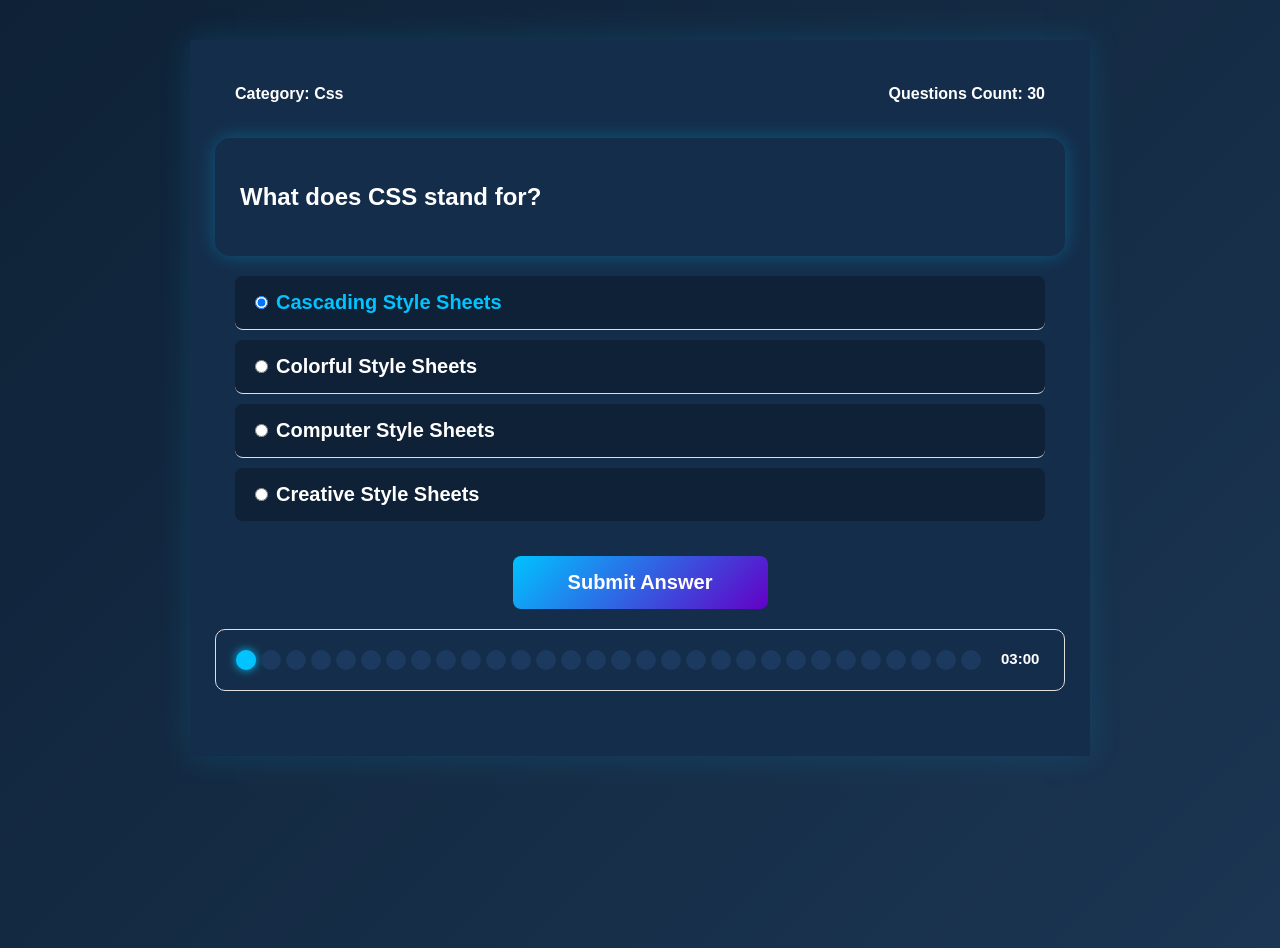
==== cssQuiz.html @ a4527f23 "First" ====
<!DOCTYPE html>
<html lang="en">
<head>
    <meta charset="UTF-8">
    <meta name="viewport" content="width=device-width, initial-scale=1.0">
    <title>Quiz App</title>
    <link rel="stylesheet" href="style.css">
   
</head>

<body>
<div class="quiz-app">
    <div class="quiz-info">
         <div class="category">Category: <span>Css</span></div>
         <div class="count">Questions Count: <span></span></div>
    </div>
<div class="quiz-area"></div>
<div class="answers-area"></div>
<button class="submit">Submit Answer</button>

<div class="bullets">
    <div class="spans"></div>
    <div class="countdown"></div>
    </div>

    <div class="results"></div>
</div>
 <script  src="script.js"></script>
 <script>getCssQuestions();</script>
</body>
</html>
---- style.css ----
*{
    box-sizing: border-box;
}
body{
    font-family: Tahoma,Arial;
    height: 100vh;
    /* background-color:  #ffffff; */
    background: linear-gradient(135deg, #0e2136, #1b3552);
}
.quiz-app{
margin: 40px auto;
max-width: 900px;
width: 100%;
background-color: #142d4a;
padding: 25px;
box-shadow: 0 0 30px rgba(0, 195, 255, 0.15);
}
.quiz-app .quiz-info{
display: flex;
background-color: #142d4a;
color: white;
padding: 20px;
}
.quiz-app .quiz-info .category{flex: 1;
font-weight: bold;}
.quiz-app .quiz-info .count{
flex: 1;
text-align: right;
font-weight: bold;
}
.quiz-app .quiz-area{
background-color: linear-gradient(135deg, #00c3ff, #6300c6);
    color: white;
    border-radius: 15px;
    padding: 25px;
    margin-top: 15px;
    box-shadow: 0 0 20px rgba(0, 195, 255, 0.3);
}
.quiz-app .quiz-area .h2{
    margin: 0;

}
.quiz-app .answers-area{
padding: 20px 20px  5px;

}

.quiz-app .answers-area .answer {
    background-color: #0e2136;
    padding: 15px ;
    margin-bottom: 10px;
    border-radius: 8px;
    color: white;
    transition: 0.3s ease;
}
.quiz-app .answers-area .answer:hover {
    background-color: #1c3a5f;
}

.quiz-app .answers-area .answer:not(:last-child){
    border-bottom: 1px solid #dfdfdf;
}

.quiz-app .answers-area .answer input[type="radio"]:checked + label{
color: #00c3ff;
}
.quiz-app .answers-area .answer label{
    cursor: pointer;
    font-weight: bold;
    
    font-size: 20px;
    margin-left: 5px;
}
.quiz-app .submit{
   background: linear-gradient(135deg, #00c3ff, #6300c6);
    display: block;
    width: 30%;
    padding: 15px;
    border: none;
    color: #fff;
    font-weight: bold;
    font-size: 20px;
    cursor: pointer;
    border-radius:8px ;
    margin: 20px auto;
    transition: 0.3s ease;
}
.quiz-app .submit:hover{
     transform: translateY(-3px);
    box-shadow: 0 10px 25px rgba(0, 195, 255, 0.4);
}
.quiz-app .bullets{
    border: 1px solid #dfdfdf;
  background-color: #142d4a;
    border-radius: 10px;
    padding: 20px;
    display: flex;
}
.quiz-app .bullets .spans{
flex: 1;
display: flex;
width: 100%;
}
.quiz-app .bullets .spans span{
   width: 20px;
    height: 20px;
    background-color: #1c3a5f;
    margin-right: 5px;
    border-radius: 50%;
}
.quiz-app .bullets .spans span.on{
    background-color: #00c3ff;
    box-shadow: 0 0 10px #00c3ff;
}
.quiz-app .countdown{
    margin-left: 15px;
    width: 100%;
    font-weight: bold;
    font-size: 15px;
    color: white;
   
}
.quiz-app .results{
    text-align: center;
    font-size: 20px;
    font-weight: bolder;
    padding: 20px;
    border-radius: 10px;
}
.quiz-app .results span{
font-weight: bold;
}
.quiz-app .results span.bad{
color:#dc0a0a 
}
.quiz-app .results span.good{
color:#009688 ;
}
.quiz-app .results span.perfect{
color: #0075ff;
}


/* CARDS */
h1{
    text-align: center;
    color: white;
    margin-bottom: 50px;
    position: absolute;
    left: 50%;
    top: 10%;
    transform: translate(-50%, -50%);
}

.CardContainer{ 
    display: flex;
    justify-content: center;
    align-items: center;
    gap: 400px;
    height: 100%;
    width: 100%;
    background-color: #0e2136;
  
}
.Card{
    background-color: #142d4a;
    width: 280px;
    height: 300px;
    aspect-ratio: 1/1;
    border-radius: 10px;
    position: relative;
    display: flex;
    justify-content: center;
    align-items: center;
    flex-direction: column;
    overflow: hidden;
    z-index: 0;
}
.Card h2{
    color: white;
    font-size: 25px;
    font-weight: bold;
 text-shadow: 0 0 8px rgba(0, 195, 255, 0.6);
}
.Card a{
   background: linear-gradient(135deg, #00c3ff, #6300c6);
    transition: all 0.3s ease;
    text-decoration: none;
    color: white;
    font-size: 15px;
    font-weight: bold;
    padding: 10px 22px;
    border-radius: 6px;

}
.Card a:hover{
    background: linear-gradient(135deg, #00c3ff, #6300c6);
    box-shadow: 0 0 15px rgba(0, 195, 255, 0.5);
    transform: translateY(-3px);
}
.Card::before{
    content: "";
    position: absolute;
    background:conic-gradient(
    from var(--deg) at center,
     #00c3ff, #4d0199,#6300c6,#009dcd);
    border-radius: 12px;
    z-index: -2;
    animation: autoRotate 2s linear infinite;
    inset: -3px;
}
.Card::after{
    content: "";
    position: absolute;
    background: #142d4a;    
    /* filter: blur(5px); */
    inset: 2px;
    border-radius: 10px;
    z-index: -1;
}
@property --deg{
    syntax: "<angle>";
    initial-value: 0deg;
    inherits: false;
}
@keyframes autoRotate{
    to{
        --deg: 360deg;
    }
}
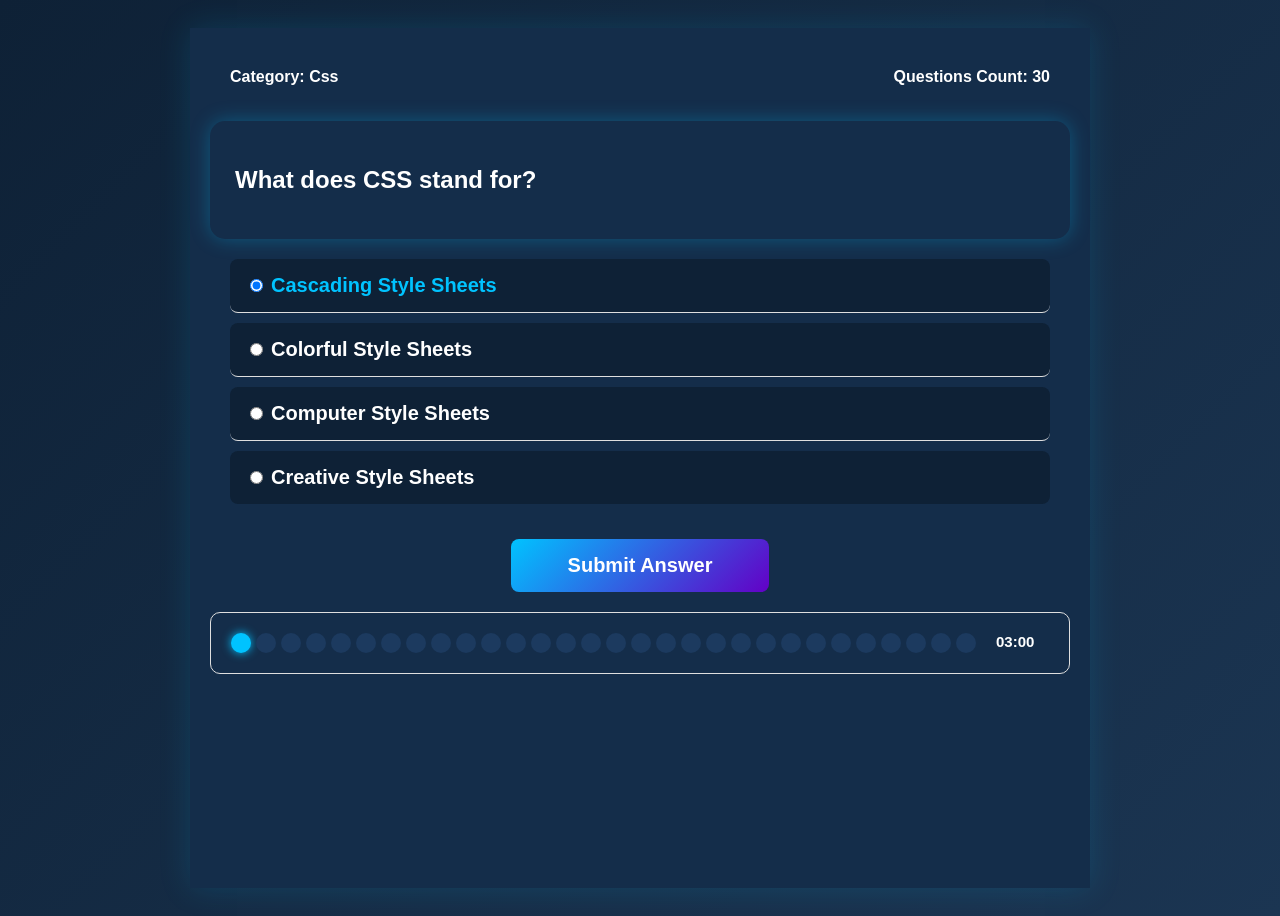
==== commit bc09c584: "befforeFinal" ====
--- a/cssQuiz.html
+++ b/cssQuiz.html
@@ -26,6 +26,6 @@
     <div class="results"></div>
 </div>
  <script  src="script.js"></script>
- <script>getCssQuestions();</script>
+ <script>getQuestions("cssquestion.json");</script>
 </body>
 </html>
--- a/style.css
+++ b/style.css
@@ -4,15 +4,16 @@
 body{
     font-family: Tahoma,Arial;
     height: 100vh;
-    /* background-color:  #ffffff; */
     background: linear-gradient(135deg, #0e2136, #1b3552);
+    overflow: hidden;
+     display: flex;
 }
 .quiz-app{
-margin: 40px auto;
+margin: 20px auto;
 max-width: 900px;
 width: 100%;
 background-color: #142d4a;
-padding: 25px;
+padding: 20px;
 box-shadow: 0 0 30px rgba(0, 195, 255, 0.15);
 }
 .quiz-app .quiz-info{
@@ -67,7 +68,6 @@
 .quiz-app .answers-area .answer label{
     cursor: pointer;
     font-weight: bold;
-    
     font-size: 20px;
     margin-left: 5px;
 }
@@ -149,14 +149,14 @@
     position: absolute;
     left: 50%;
     top: 10%;
-    transform: translate(-50%, -50%);
+    transform: translate(-55%, -50%);
 }
 
 .CardContainer{ 
     display: flex;
     justify-content: center;
     align-items: center;
-    gap: 400px;
+    gap: 140px;
     height: 100%;
     width: 100%;
     background-color: #0e2136;
@@ -180,7 +180,7 @@
     color: white;
     font-size: 25px;
     font-weight: bold;
- text-shadow: 0 0 8px rgba(0, 195, 255, 0.6);
+    text-shadow: 0 0 8px rgba(0, 195, 255, 0.6);
 }
 .Card a{
    background: linear-gradient(135deg, #00c3ff, #6300c6);
